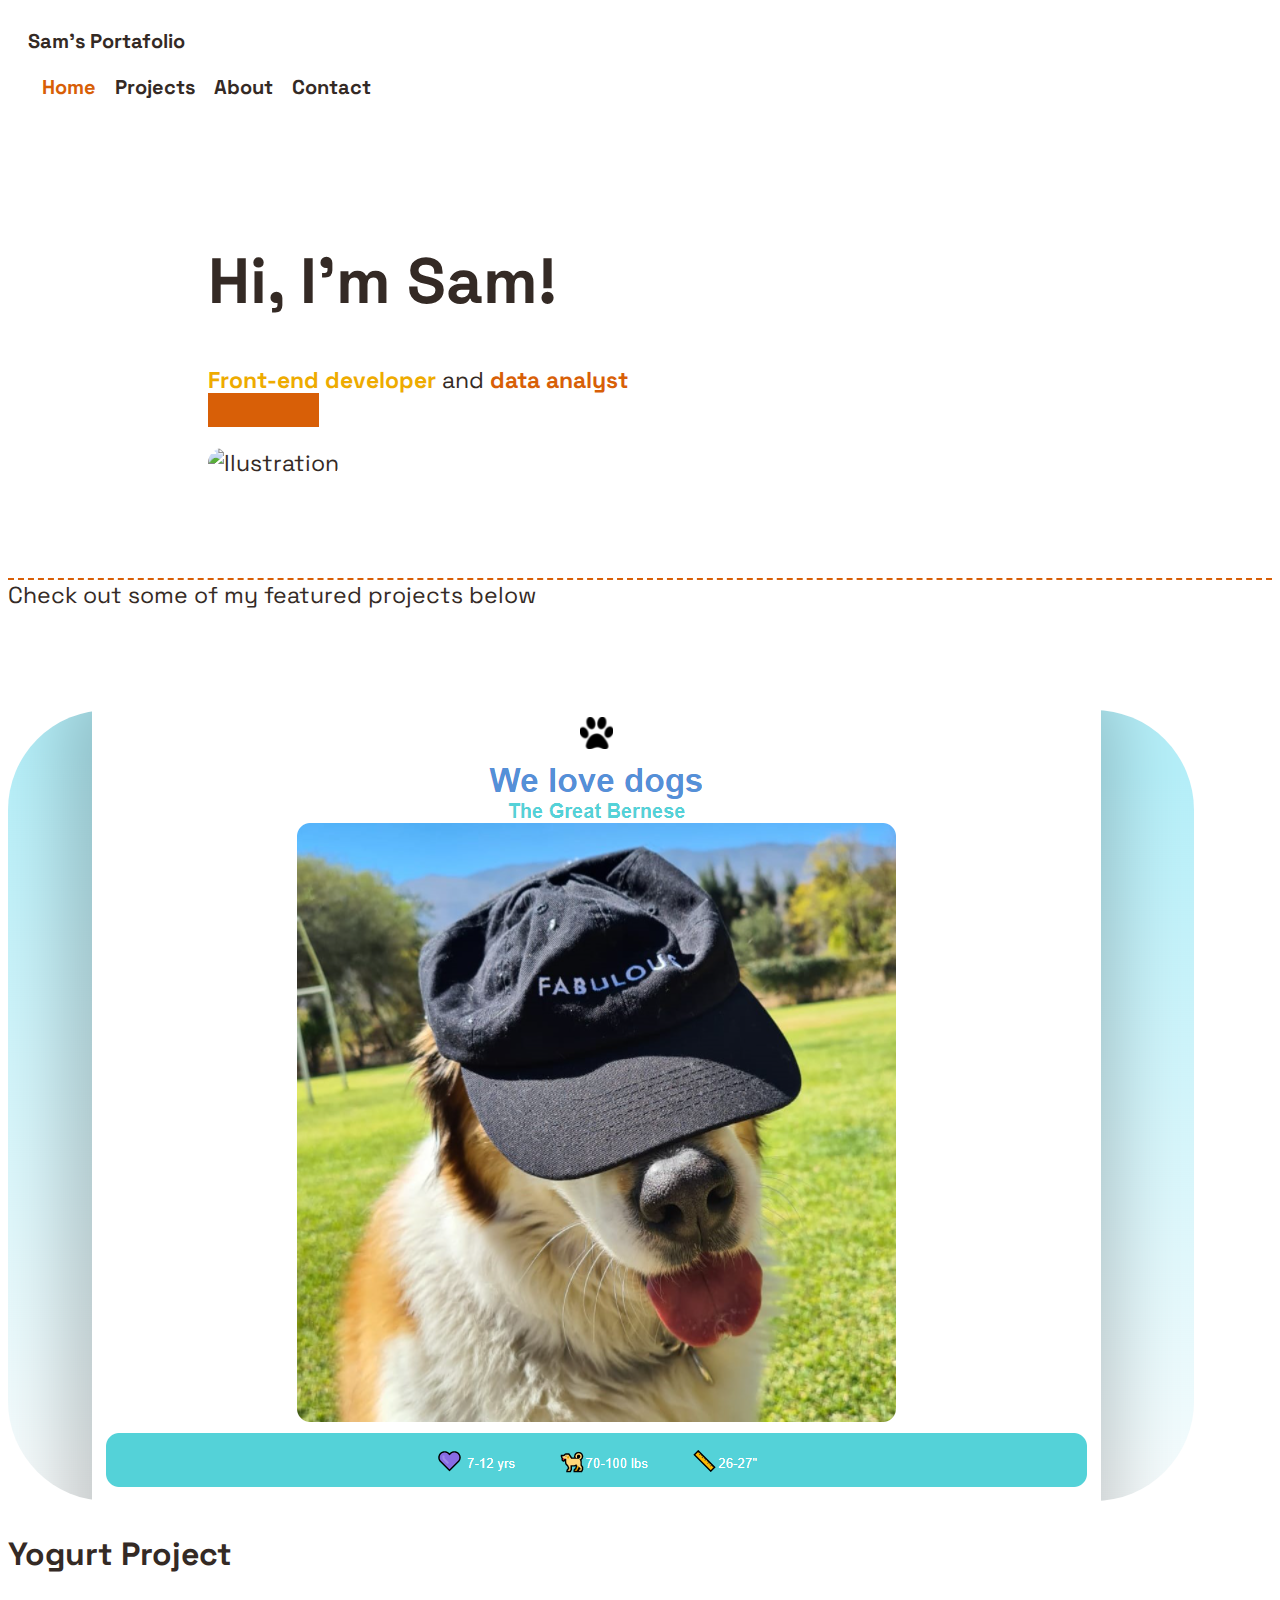
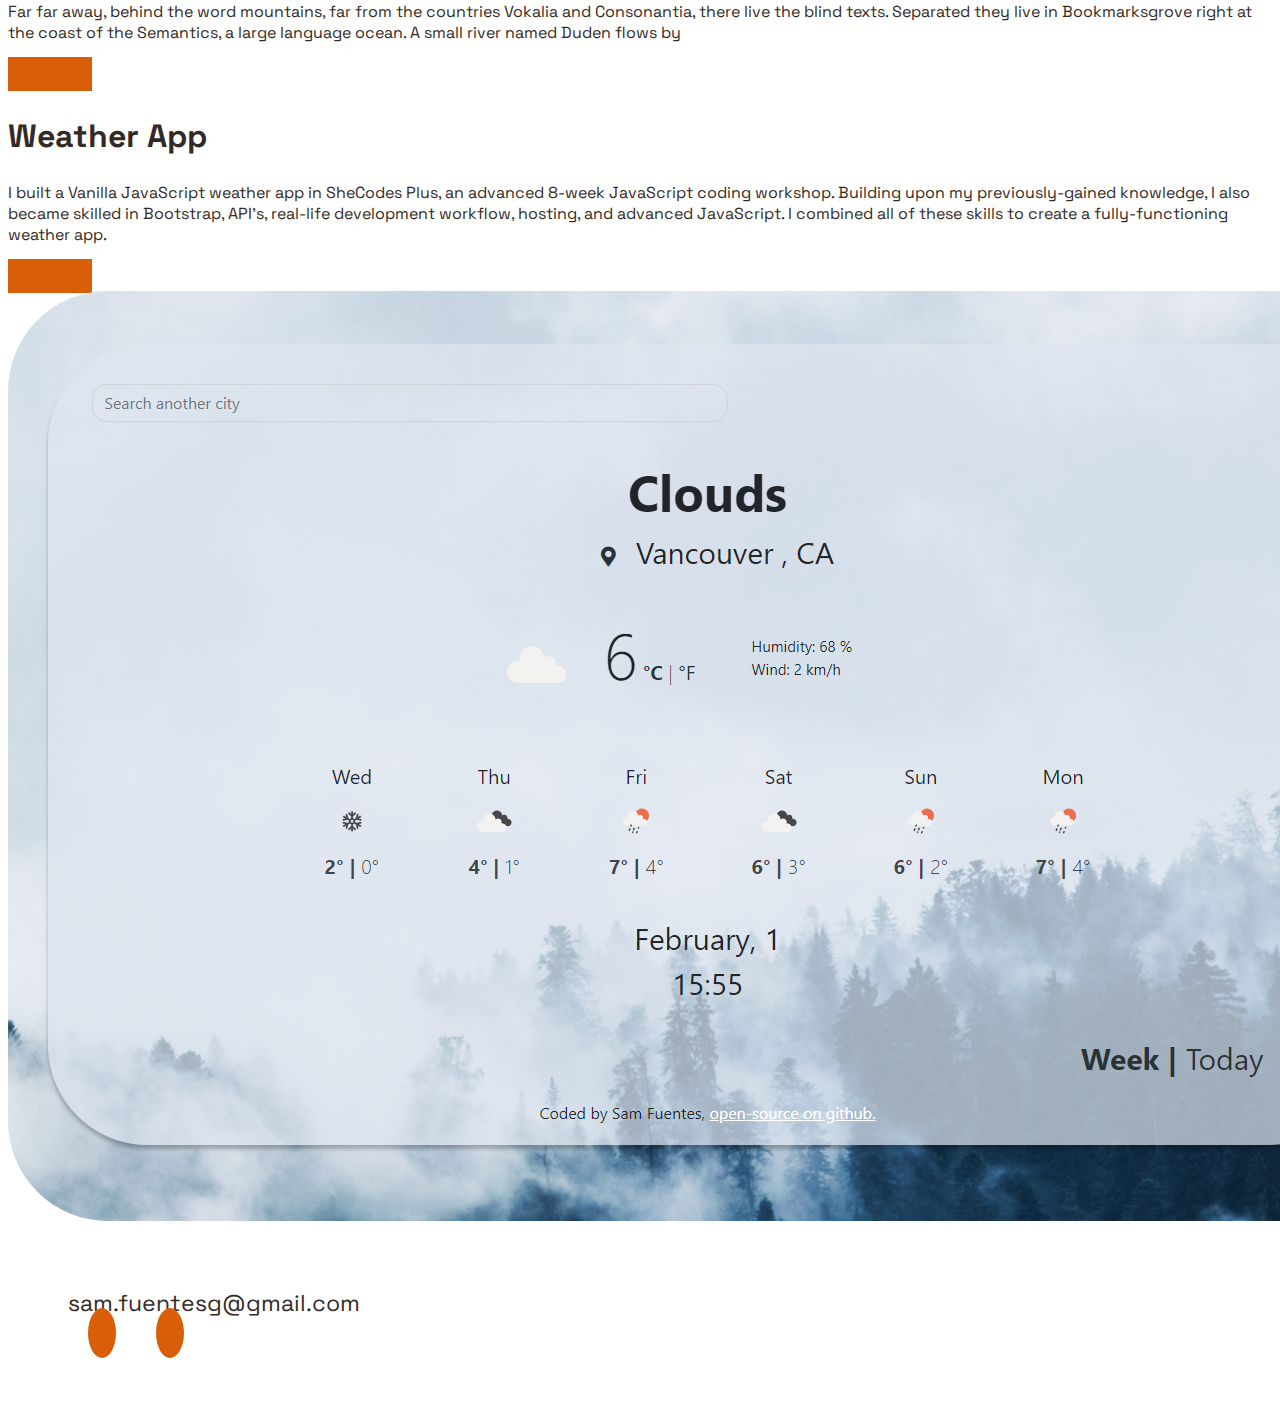
==== index.html @ 791c6c8c "Finished first versión of portafolio" ====
<!DOCTYPE html>
<html lang="en">
  <head>
    <meta charset="UTF-8" />
    <meta http-equiv="X-UA-Compatible" content="IE=edge" />
    <meta name="viewport" content="width=device-width, initial-scale=1.0" />
    <meta
      name="description"
      content="Sam is Service Engineer skilled in front-end development and data analysis"
    />
    <title>Front-end developer and Data Analyst Portafolio</title>

    <link rel="preconnect" href="https://fonts.googleapis.com" />
    <link rel="preconnect" href="https://fonts.gstatic.com" crossorigin />
    <link
      href="https://fonts.googleapis.com/css2?family=Space+Grotesk:wght@300;400;700&display=swap"
      rel="stylesheet"
    />
    <link rel="stylesheet" href="css/style.css" />
    <link
      href="https://cdn.jsdelivr.net/npm/bootstrap@5.1.3/dist/css/bootstrap.min.css"
      rel="stylesheet"
      integrity="sha384-1BmE4kWBq78iYhFldvKuhfTAU6auU8tT94WrHftjDbrCEXSU1oBoqyl2QvZ6jIW3"
      crossorigin="anonymous"
    />
    <script
      src="https://cdn.jsdelivr.net/npm/bootstrap@5.1.3/dist/js/bootstrap.bundle.min.js"
      integrity="sha384-ka7Sk0Gln4gmtz2MlQnikT1wXgYsOg+OMhuP+IlRH9sENBO0LRn5q+8nbTov4+1p"
      crossorigin="anonymous"
    ></script>
    <script
      src="https://kit.fontawesome.com/1f43c3b91f.js"
      crossorigin="anonymous"
    ></script>
  </head>
  <body>
    <div class="container">
      <nav class="d-flex justify-content-between">
        <a href="/" class="d-none d-md-block" title="Homepage"
          >Sam's Portafolio</a
        >
        <ul>
          <li class="active"><a href="/" title="Homepage">Home</a></li>
          <li><a href="/proyects.html" title="Sam's Projects">Projects</a></li>
          <li><a href="/about.html " title="About Sam">About</a></li>
          <li><a href="/contact.html" title="Contact Sam">Contact</a></li>
        </ul>
      </nav>
    </div>
    <div class="container hero">
      <div class="row d-flex justify-content-center align-items-center p-5">
        <div class="col">
          <h1>Hi, I’m Sam!</h1>
          <p>
            <span class="accent1">Front-end developer</span> and
            <span class="accent2">data analyst</span>
            <br />
            <a
              href="/about.html"
              class="shadow p-2 mb-5 bg-body rounded btn mt-3 button_one"
              >About me</a
            >
          </p>
        </div>
        <div class="col d-none d-sm-block">
          <img
            src="img/Sam1.png"
            class="img-fluid ilustration"
            alt="Ilustration"
          />
        </div>
      </div>
    </div>

    <div class="container proyects mt-5">
      <div class="text-center pt-5 label">
        Check out some of my featured projects below
      </div>
      <div class="row">
        <div class="col d-none d-lg-block">
          <img src="/img/bongos.png" alt="" class="img-fluid project_img" />
        </div>
        <div class="col align-self-center">
          <h2>Yogurt Project</h2>
          <p class="pt-3">
            Far far away, behind the word mountains, far from the countries
            Vokalia and Consonantia, there live the blind texts. Separated they
            live in Bookmarksgrove right at the coast of the Semantics, a large
            language ocean. A small river named Duden flows by
          </p>
          <a
            href="#"
            class="shadow p-2 mb-5 bg-body rounded btn mt-2 button_one"
            >Launch</a
          >
        </div>
      </div>
      <div class="row align-self-center mt-5">
        <div class="col align-self-center">
          <h2>Weather App</h2>
          <p class="pt-3">
            I built a Vanilla JavaScript weather app in SheCodes Plus, an
            advanced 8-week JavaScript coding workshop. Building upon my
            previously-gained knowledge, I also became skilled in Bootstrap,
            API’s, real-life development workflow, hosting, and advanced
            JavaScript. I combined all of these skills to create a
            fully-functioning weather app.
          </p>
          <a href="#" class="shadow p-2 bg-body rounded btn mt-2 button_one"
            >Launch</a
          >
        </div>
        <div class="col d-none d-lg-block">
          <img
            src="/img/Weather_app.png"
            alt=""
            class="img-fluid project_img"
          />
        </div>
      </div>
    </div>
    <div class="container footer">
      <footer>
        <div class="d-flex justify-content-center pt-5">
          <a href="mailto:sam.fuentesg@gmail.com" class="email-link"
            >sam.fuentesg@gmail.com</a
          >
        </div>
        <div class="social_link d-flex justify-content-center">
          <a href="www.linkedin.com/in/samfuentes">
            <i class="fab fa-linkedin-in"></i>
          </a>
          <a href="https://github.com/Samfuentes">
            <i class="fab fa-github"></i>
          </a>
        </div>
      </footer>
    </div>
  </body>
</html>
---- css/style.css ----
:root {
  --primary-color: #342a25;
  --accent-color1: #eeab00;
  --accent-color2: #d85f07;
  --shadow-one:box-shadow: 0px 20px 40px rgba(0, 0, 0, 0.25);
}
nav {
  font-size:20px;
  padding: 20px;

}
nav li {
  display: inline;
  list-style: none;
  margin-left: 14px;
}

nav ul {
  padding:0;

}
nav a{
  text-decoration: none;
  color: var(--primary-color);
  font-weight: bold;
  transition: all 150ms ease-in-out;

}
nav li.active a , nav a:hover {
  color: var(--accent-color2);
}


.container {
  font-family: "Space Grotesk", sans-serif;
  color: var(--primary-color);
  font-size: 23px;
  margin: 0%;
}

.hero,
.hello {
  margin: 100px 200px;
}

.label{
  color: var(--primary-color);
  font-family: "Space Grotesk", sans-serif;
  font-size: 23px;
  margin-bottom: 100px;
  border-top: 2px dashed var(--accent-color2);
}
.ilustration {
  border-radius: 242.5px;
  width: 546px;
  height: 525px;
}
.accent1 {
  color: var(--accent-color1);
  font-weight: bold;
}
.accent2 {
  color: var(--accent-color2);
  font-weight: bold;
}
.project_img{
  border-radius: 100px;
}
.info {
  margin: 173px 202px;
}
.container h1 {
  font-size: 64px;
  font-weight: bolder;
}
.col .button_one {
  color: var(--accent-color2);
  font-weight: bold;
  border: 2px solid var(--accent-color2);
  background-color: #d85f07;
}
.col .button_one:hover {
  border: 2px solid black;
  transition: all 150ms ease-in-out  ;
}
.proyects{
  margin-top: 10px;

}
.proyects h2 {
  font-size: 32px;
}

.proyects p {
  font-size: 16px;
}

footer{
  margin:60px
}
footer .email-link{
  text-decoration: none;
  color: var(--primary-color);

}
footer .email-link:hover{
  color: var(--accent-color2);
}

footer .social_link a{
  margin: 20px;
  color: white;
  line-height: 10px;
  background-color: var(--accent-color2);
  padding: 10px 14px;
  border-radius: 50%;
}
footer .social_link a:hover{
  background-color:white;
  color:var(--accent-color2);
}
@media (max-width: 900px) {

  nav a,.label{
    font-size:16px
  }
  
}
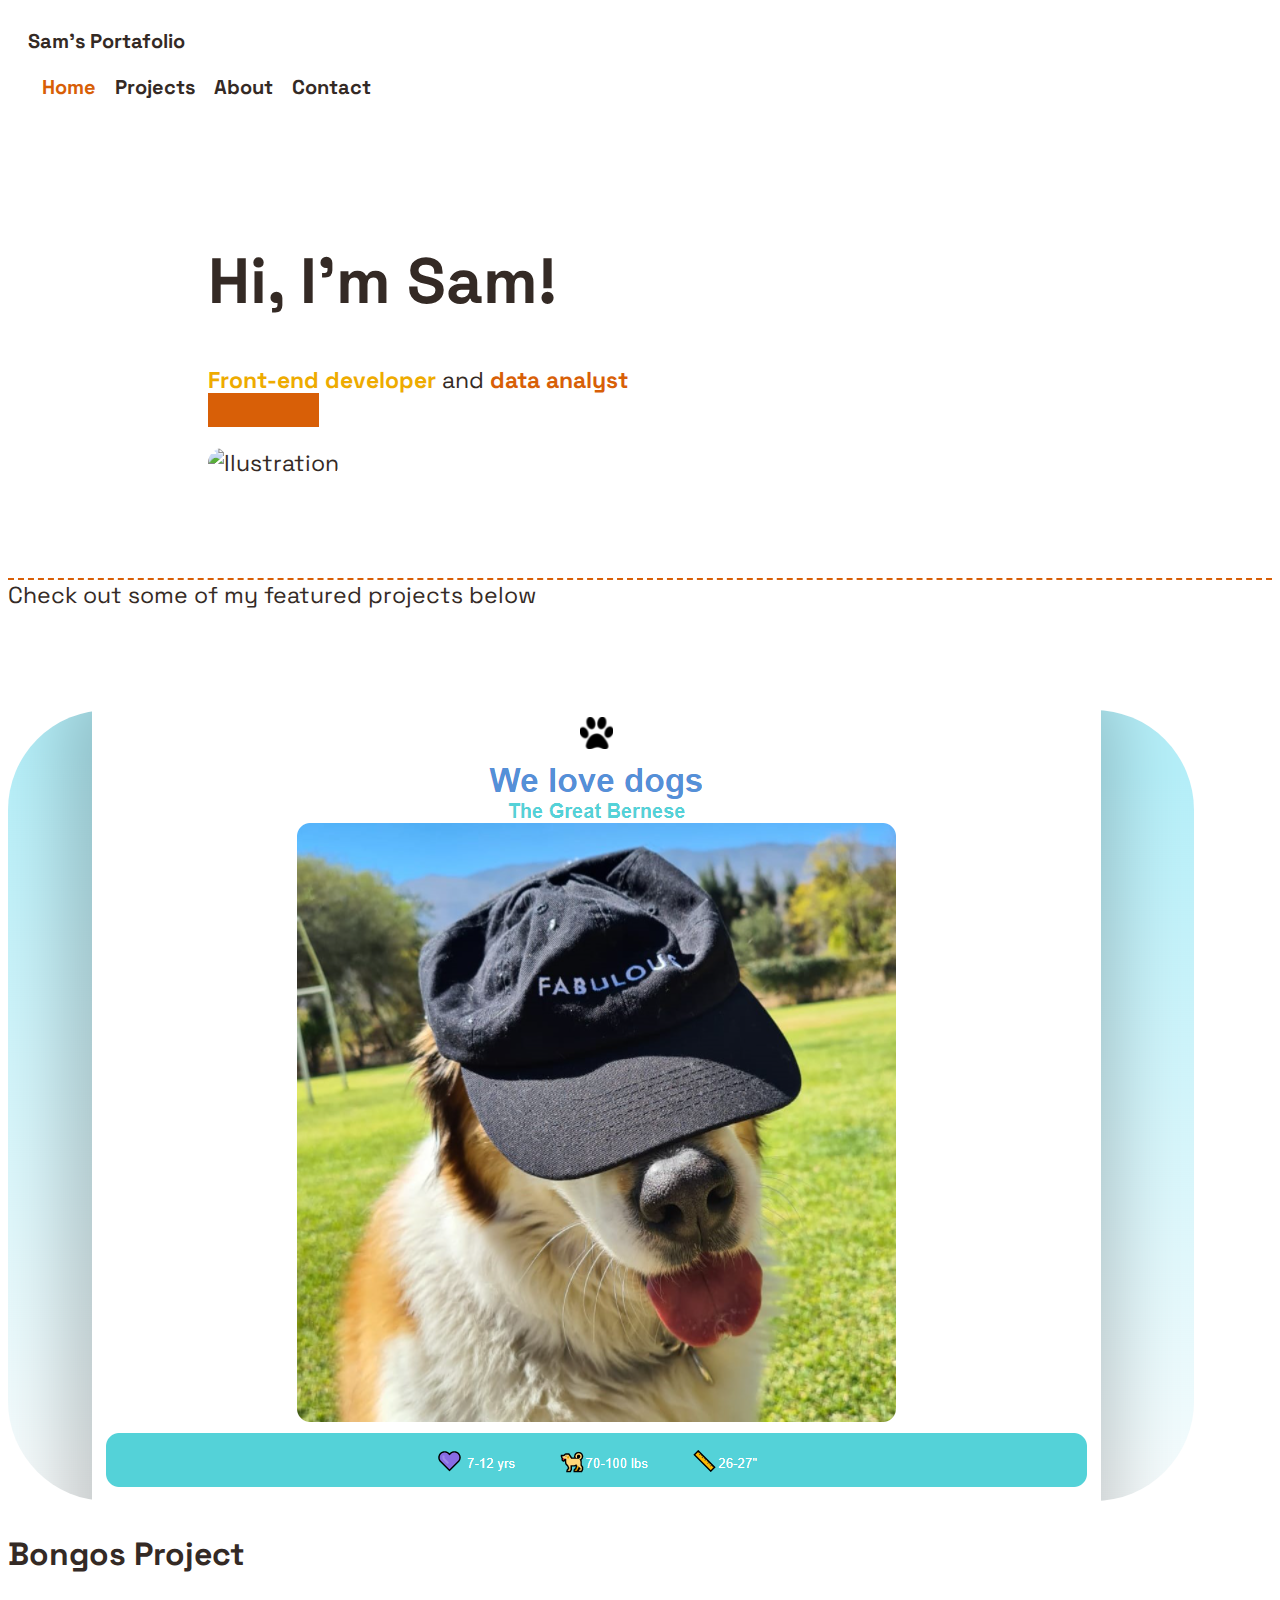
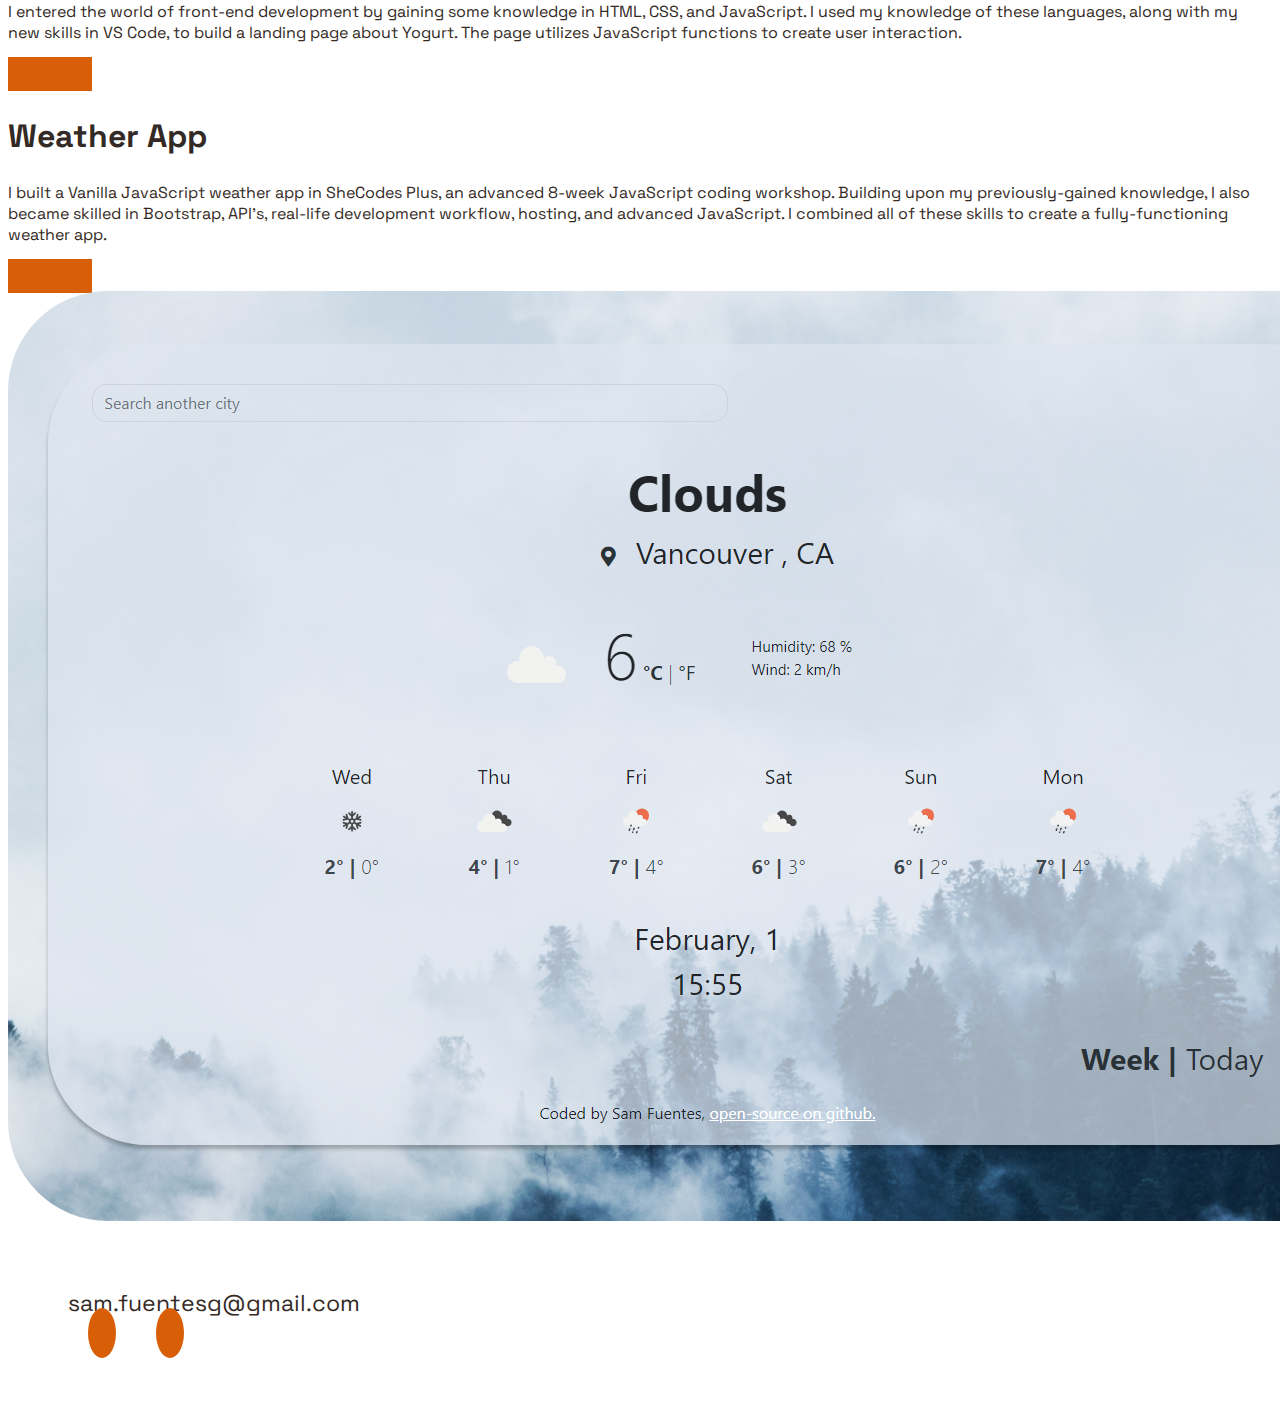
==== commit 7724c27b: "Update index.html" ====
--- a/index.html
+++ b/index.html
@@ -81,12 +81,13 @@
           <img src="/img/bongos.png" alt="" class="img-fluid project_img" />
         </div>
         <div class="col align-self-center">
-          <h2>Yogurt Project</h2>
+          <h2>Bongos Project</h2>
           <p class="pt-3">
-            Far far away, behind the word mountains, far from the countries
-            Vokalia and Consonantia, there live the blind texts. Separated they
-            live in Bookmarksgrove right at the coast of the Semantics, a large
-            language ocean. A small river named Duden flows by
+            I entered the world of front-end development by gaining some
+            knowledge in HTML, CSS, and JavaScript. I used my knowledge of these
+            languages, along with my new skills in VS Code, to build a landing
+            page about Yogurt. The page utilizes JavaScript functions to create
+            user interaction.
           </p>
           <a
             href="#"
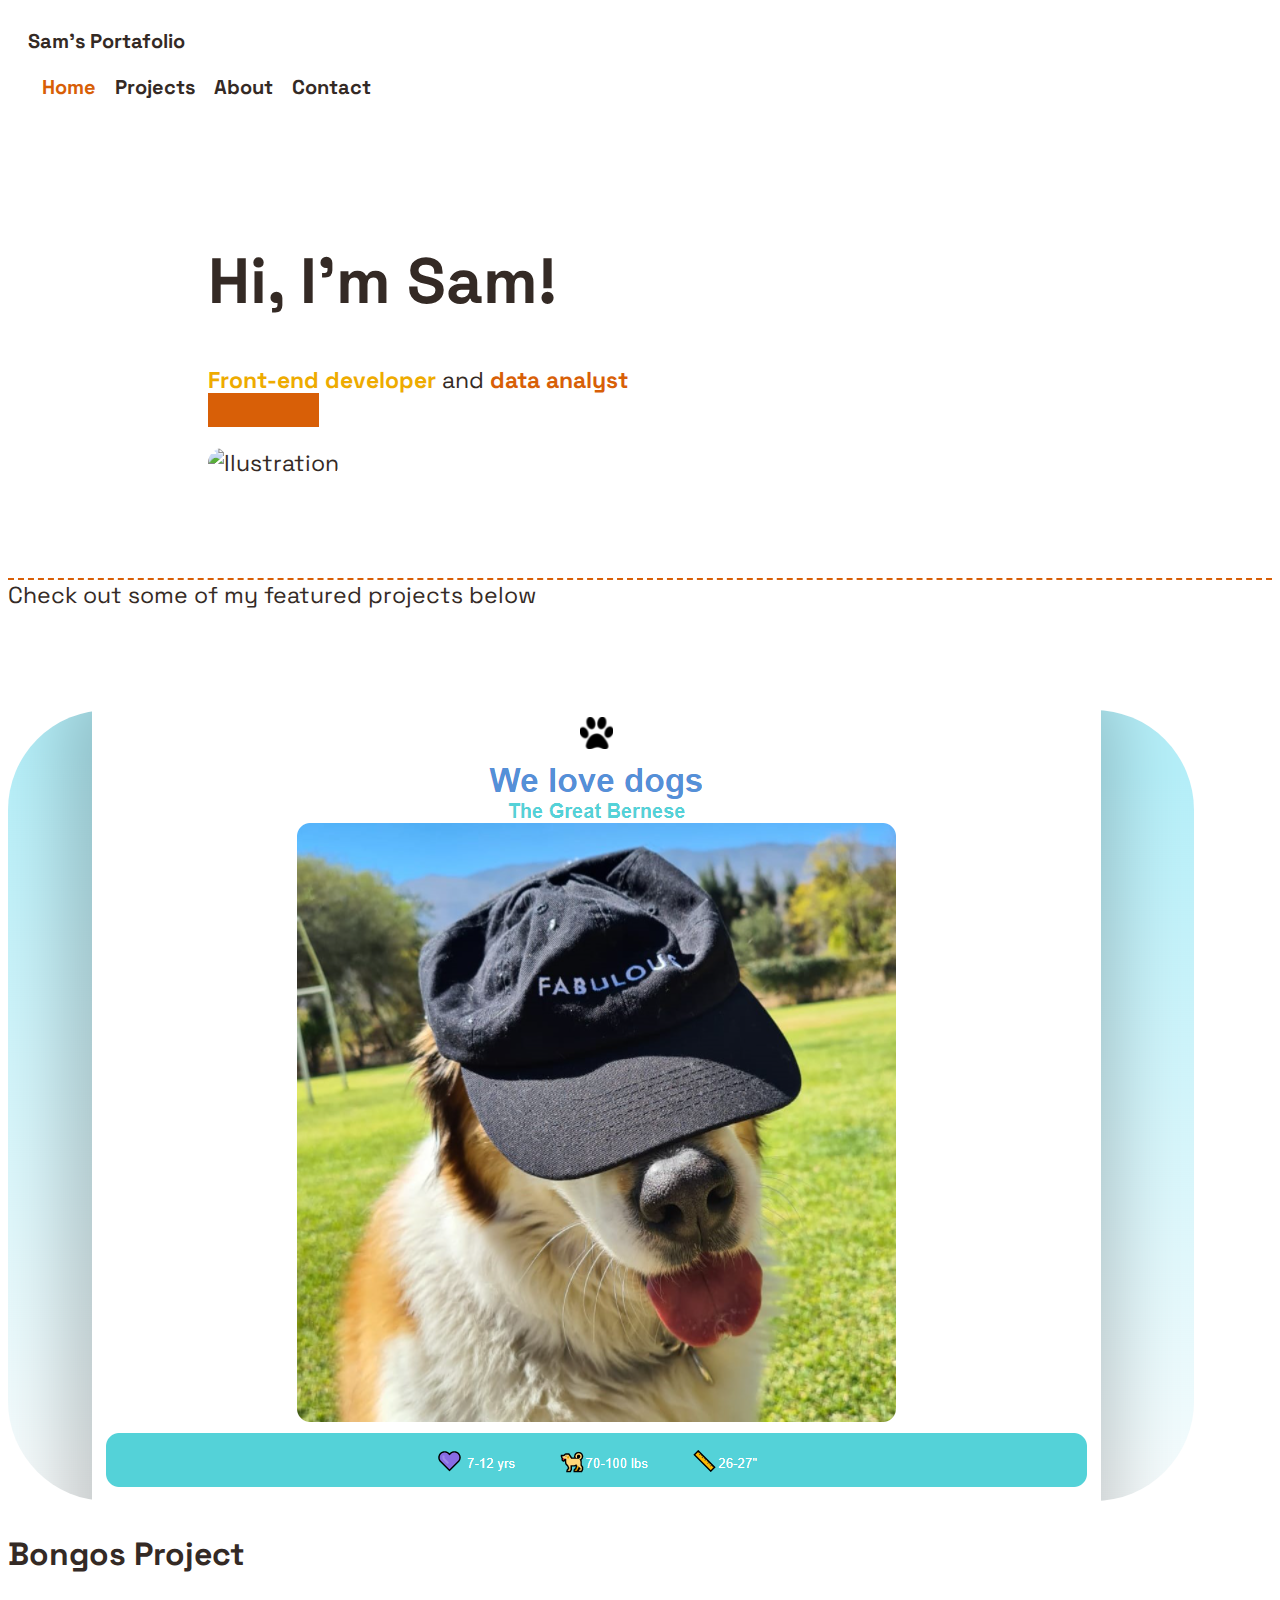
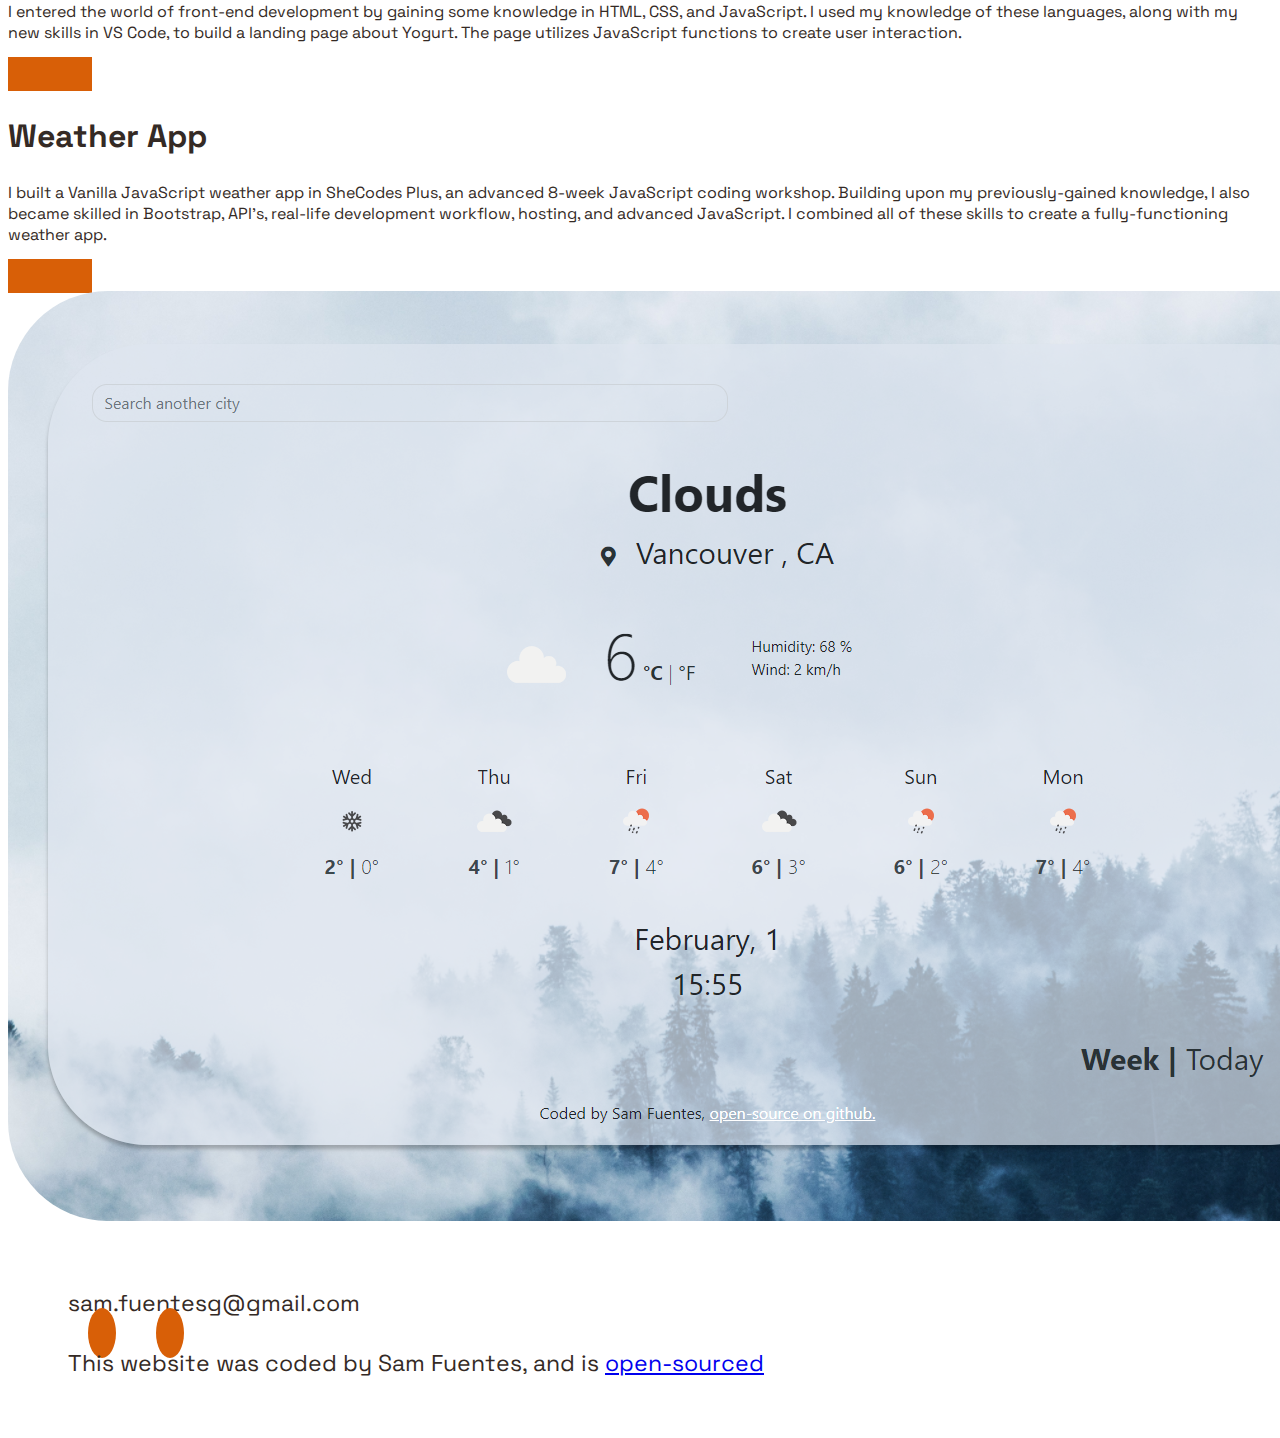
==== commit 4c2f6b44: "Added link to github repository" ====
--- a/index.html
+++ b/index.html
@@ -135,6 +135,10 @@
             <i class="fab fa-github"></i>
           </a>
         </div>
+        <div class="text-center mt-5">
+          This website was coded by Sam Fuentes, and is
+          <a href="https://github.com/Samfuentes/Portafolio">open-sourced </a>
+        </div>
       </footer>
     </div>
   </body>
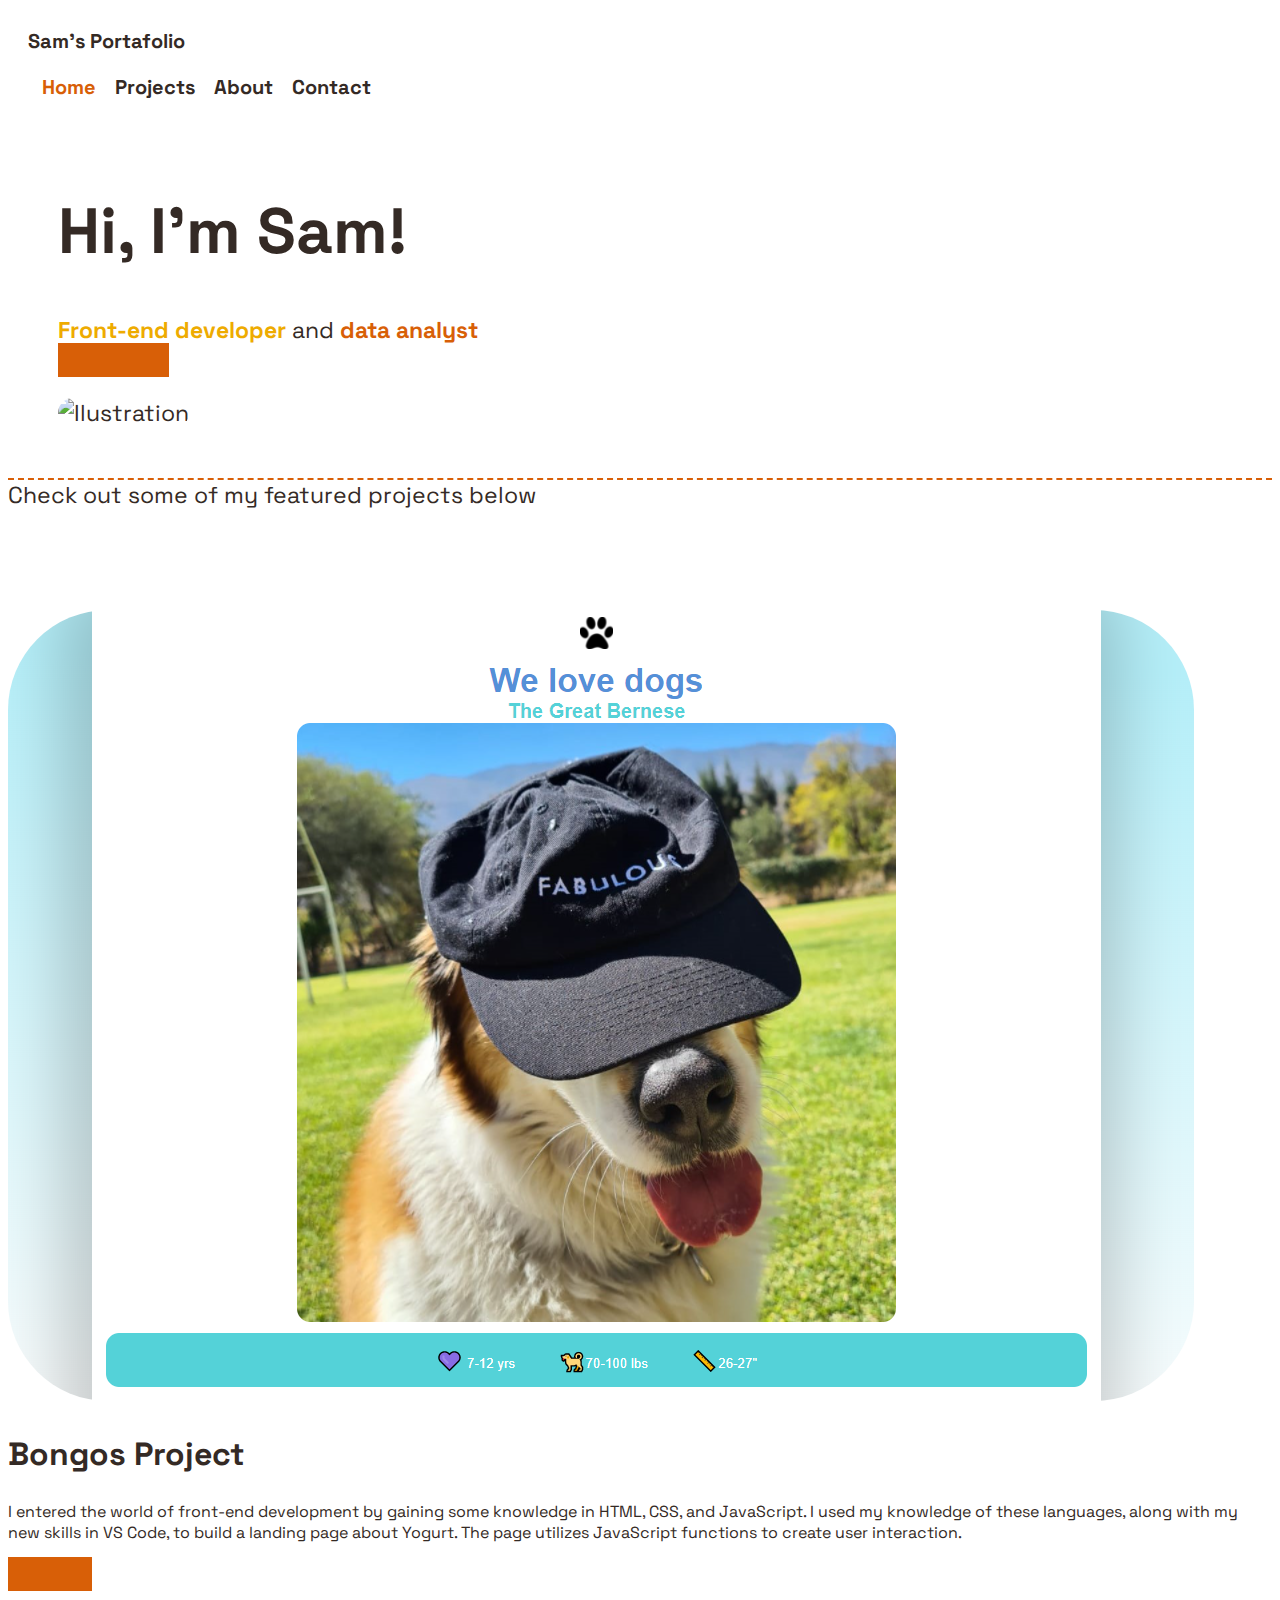
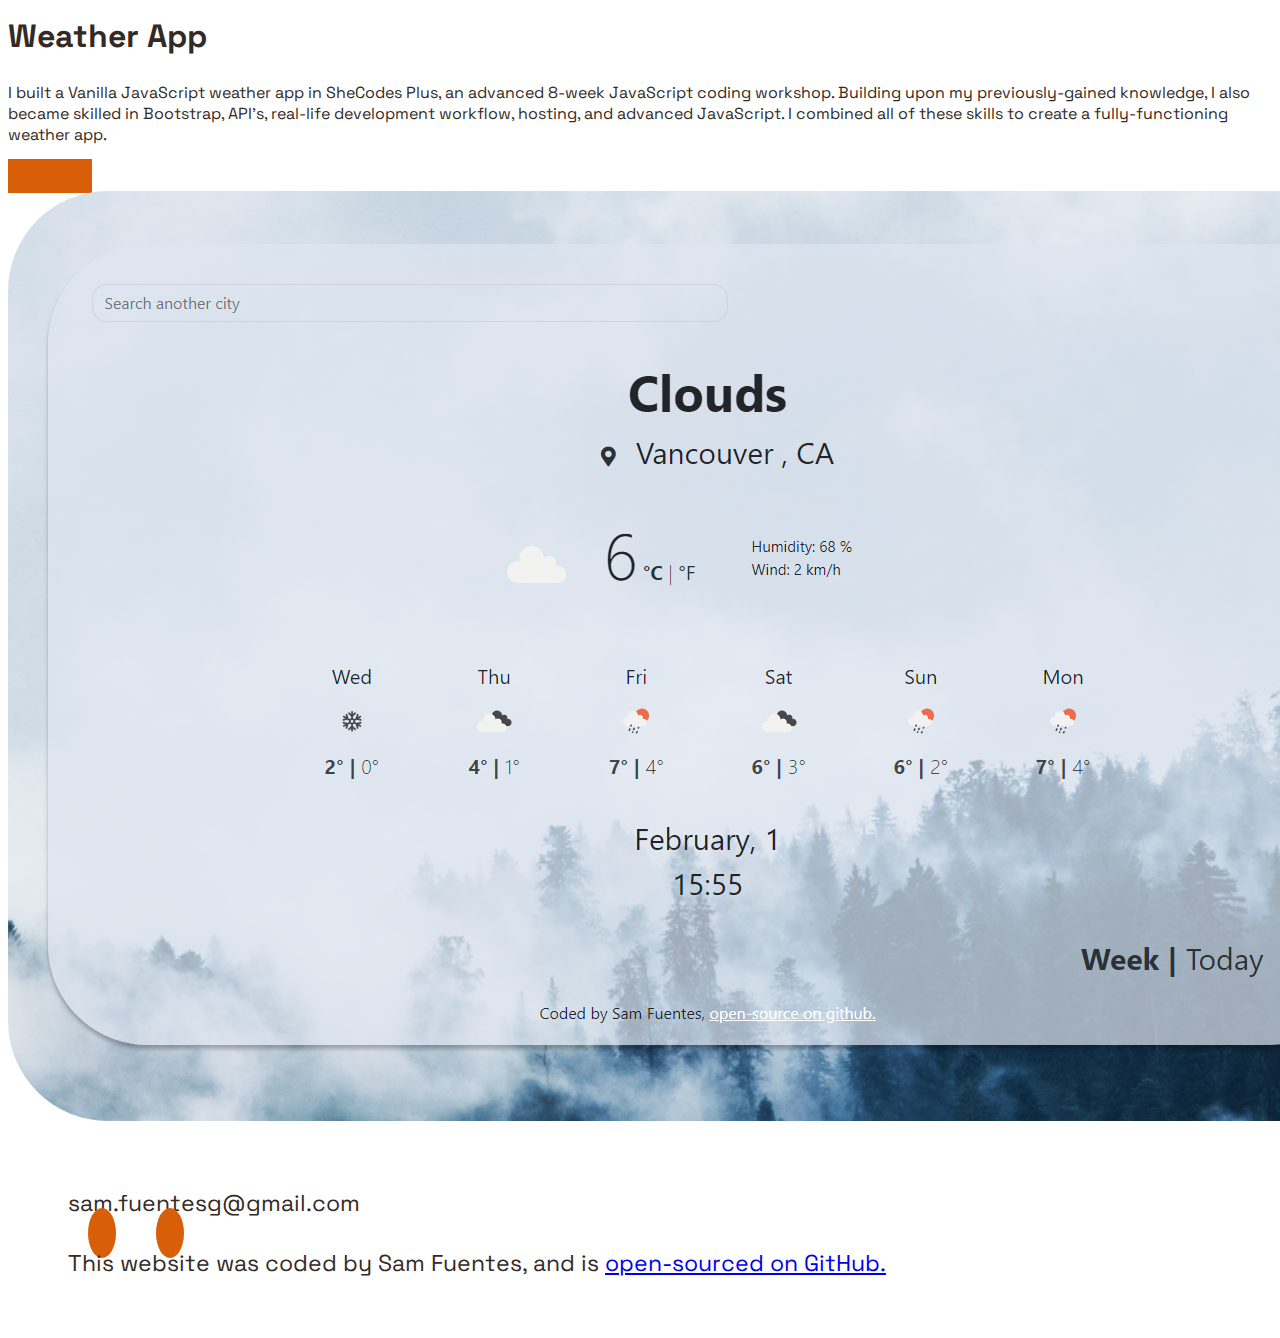
==== commit 3223d84f: "Modify hero margin" ====
--- a/index.html
+++ b/index.html
@@ -64,7 +64,7 @@
         </div>
         <div class="col d-none d-sm-block">
           <img
-            src="img/Sam1.png"
+            src="img/SamHi.gif"
             class="img-fluid ilustration"
             alt="Ilustration"
           />
@@ -137,7 +137,9 @@
         </div>
         <div class="text-center mt-5">
           This website was coded by Sam Fuentes, and is
-          <a href="https://github.com/Samfuentes/Portafolio">open-sourced </a>
+          <a href="https://github.com/Samfuentes/Portafolio"
+            >open-sourced on GitHub.
+          </a>
         </div>
       </footer>
     </div>
--- a/css/style.css
+++ b/css/style.css
@@ -40,7 +40,7 @@
 
 .hero,
 .hello {
-  margin: 100px 200px;
+  margin: 50px ;
 }
 
 .label{
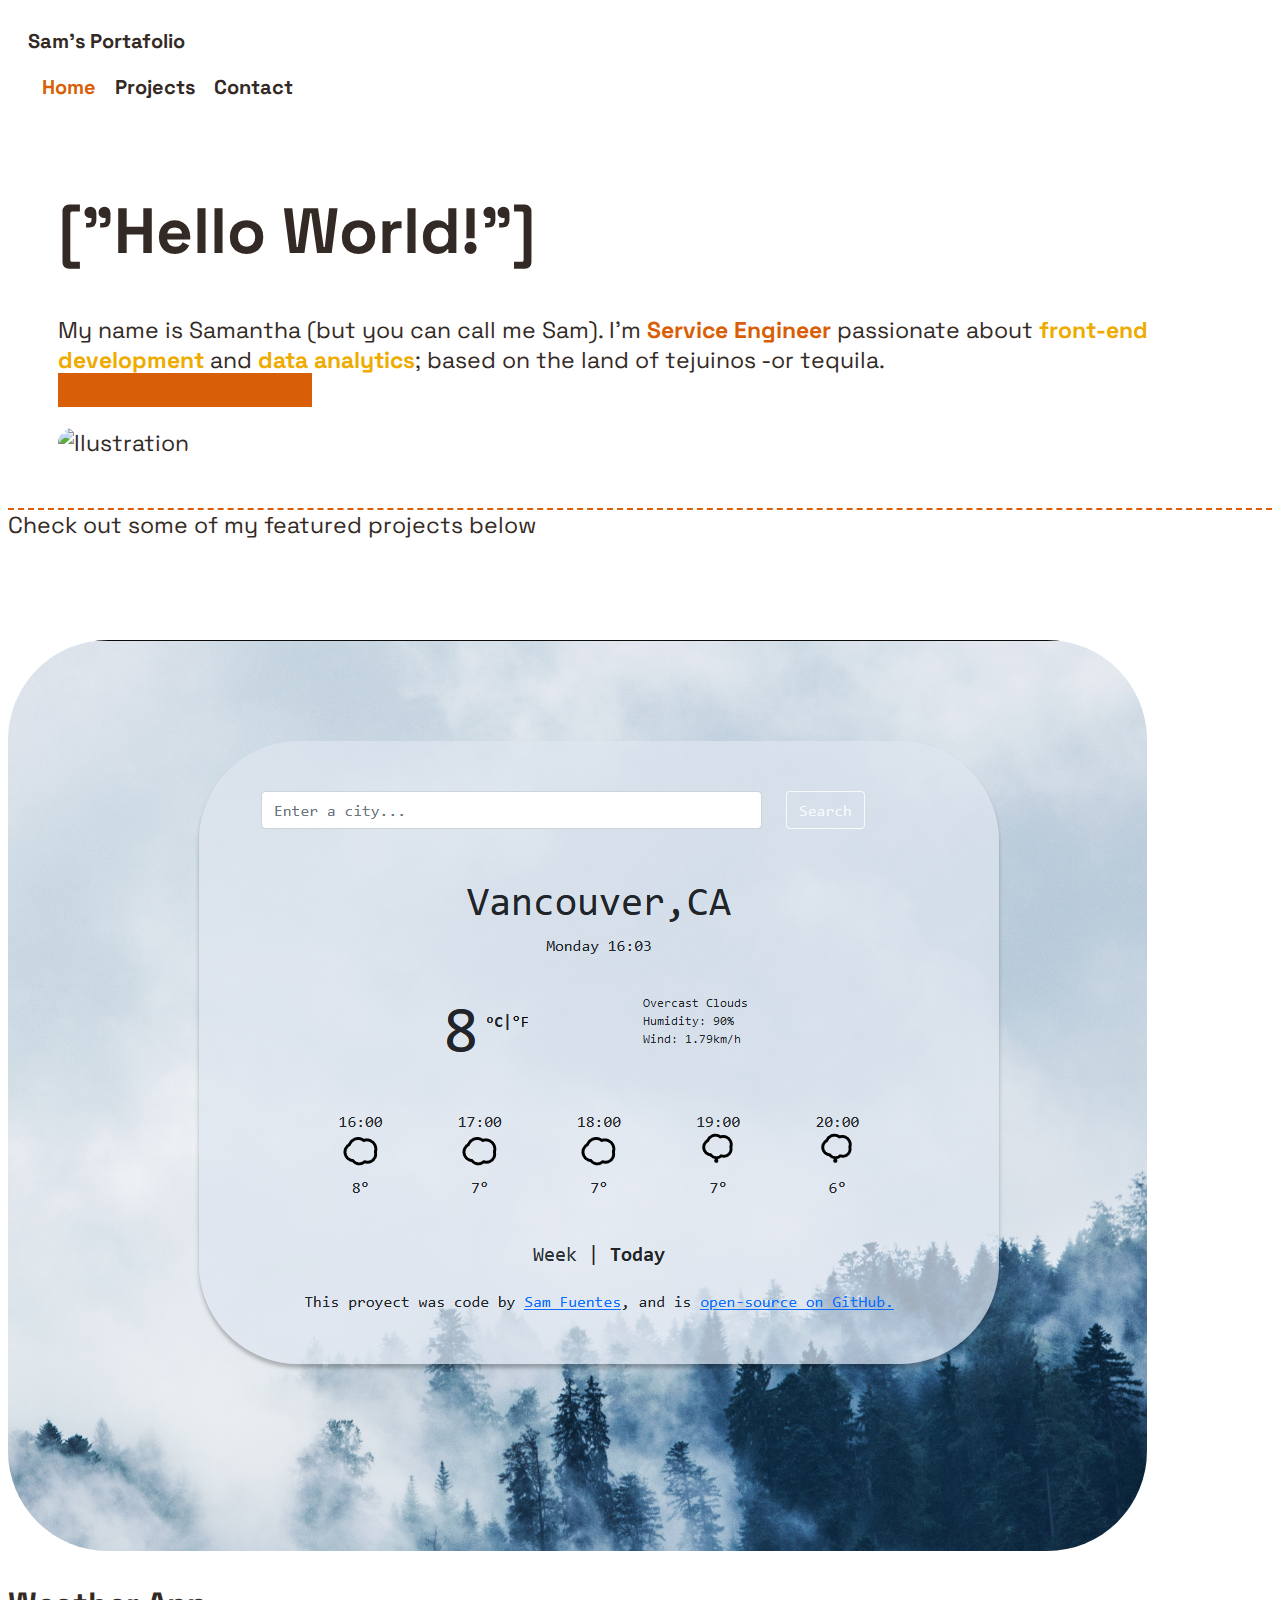
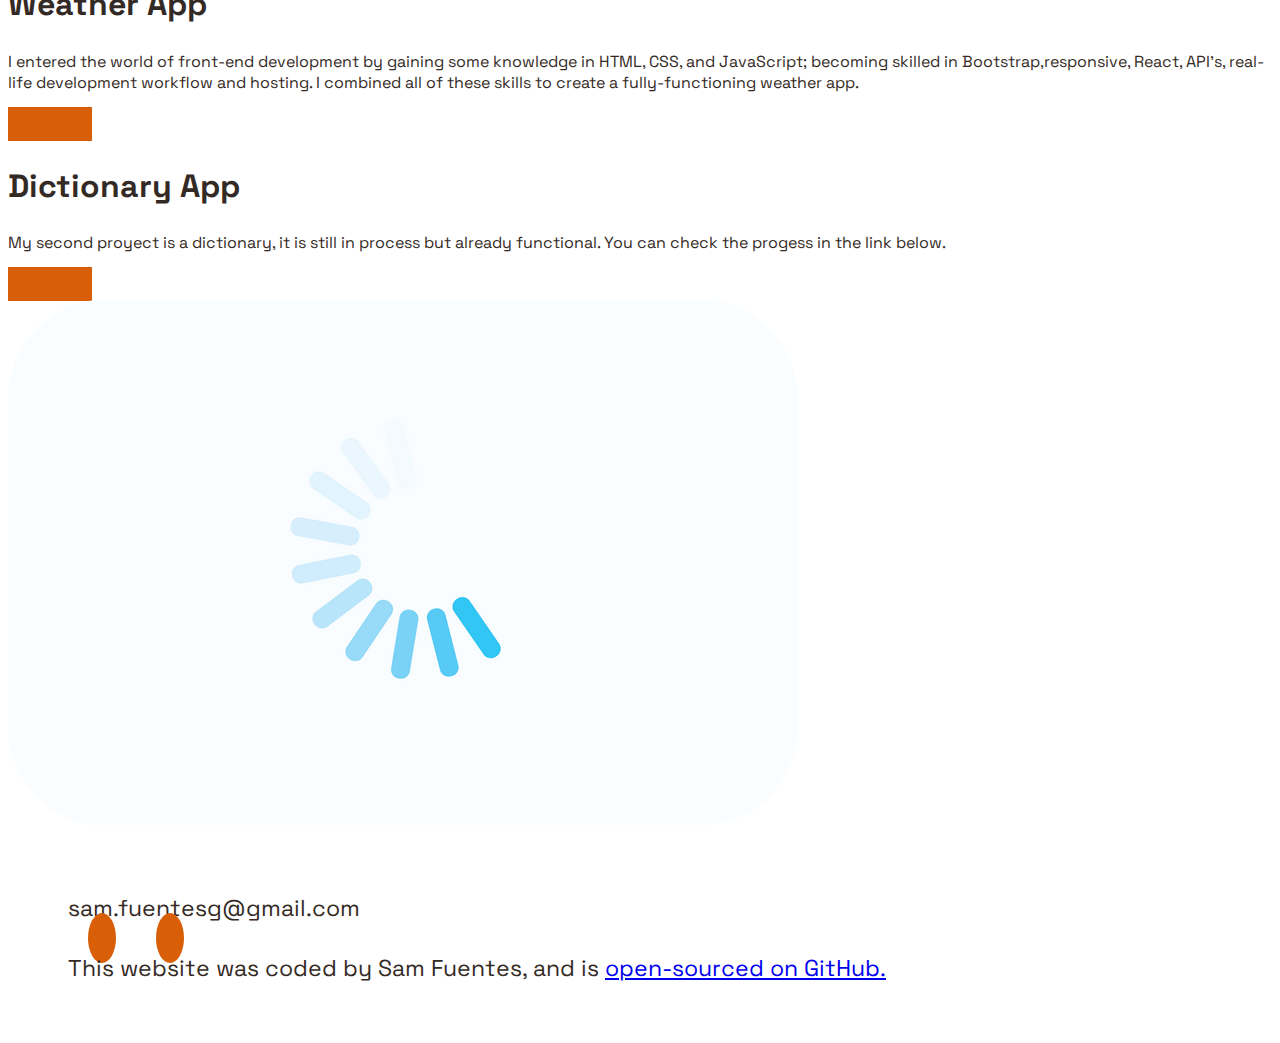
==== commit cfb608ec: "Update links" ====
--- a/index.html
+++ b/index.html
@@ -41,24 +41,26 @@
         >
         <ul>
           <li class="active"><a href="/" title="Homepage">Home</a></li>
-          <li><a href="/proyects.html" title="Sam's Projects">Projects</a></li>
-          <li><a href="/about.html " title="About Sam">About</a></li>
-          <li><a href="/contact.html" title="Contact Sam">Contact</a></li>
+          <li><a href="#projects" title="Sam's Projects">Projects</a></li>
+          <li><a href="#contact" title="Contact Sam">Contact</a></li>
         </ul>
       </nav>
     </div>
     <div class="container hero">
       <div class="row d-flex justify-content-center align-items-center p-5">
         <div class="col">
-          <h1>Hi, I’m Sam!</h1>
+          <h1>["Hello World!"]</h1>
           <p>
-            <span class="accent1">Front-end developer</span> and
-            <span class="accent2">data analyst</span>
+            My name is Samantha (but you can call me Sam). I'm
+            <span class="accent2">Service Engineer</span> passionate about
+            <span class="accent1">front-end development</span> and
+            <span class="accent1">data analytics</span>; based on the land of
+            tejuinos -or tequila.
             <br />
             <a
-              href="/about.html"
+              href="/proyects.html"
               class="shadow p-2 mb-5 bg-body rounded btn mt-3 button_one"
-              >About me</a
+              >Check out my projects</a
             >
           </p>
         </div>
@@ -72,25 +74,29 @@
       </div>
     </div>
 
-    <div class="container proyects mt-5">
+    <div class="container proyects mt-5" id="projects">
       <div class="text-center pt-5 label">
         Check out some of my featured projects below
       </div>
       <div class="row">
         <div class="col d-none d-lg-block">
-          <img src="/img/bongos.png" alt="" class="img-fluid project_img" />
+          <img
+            src="/img/Weather_app.png"
+            alt=""
+            class="img-fluid project_img"
+          />
         </div>
         <div class="col align-self-center">
-          <h2>Bongos Project</h2>
+          <h2>Weather App</h2>
           <p class="pt-3">
             I entered the world of front-end development by gaining some
-            knowledge in HTML, CSS, and JavaScript. I used my knowledge of these
-            languages, along with my new skills in VS Code, to build a landing
-            page about Yogurt. The page utilizes JavaScript functions to create
-            user interaction.
+            knowledge in HTML, CSS, and JavaScript; becoming skilled in
+            Bootstrap,responsive, React, API’s, real-life development workflow
+            and hosting. I combined all of these skills to create a
+            fully-functioning weather app.
           </p>
           <a
-            href="#"
+            href="https://samfuentesg.netlify.app/"
             class="shadow p-2 mb-5 bg-body rounded btn mt-2 button_one"
             >Launch</a
           >
@@ -98,29 +104,23 @@
       </div>
       <div class="row align-self-center mt-5">
         <div class="col align-self-center">
-          <h2>Weather App</h2>
+          <h2>Dictionary App</h2>
           <p class="pt-3">
-            I built a Vanilla JavaScript weather app in SheCodes Plus, an
-            advanced 8-week JavaScript coding workshop. Building upon my
-            previously-gained knowledge, I also became skilled in Bootstrap,
-            API’s, real-life development workflow, hosting, and advanced
-            JavaScript. I combined all of these skills to create a
-            fully-functioning weather app.
+            My second proyect is a dictionary, it is still in process but
+            already functional. You can check the progess in the link below.
           </p>
-          <a href="#" class="shadow p-2 bg-body rounded btn mt-2 button_one"
+          <a
+            href="https://gilded-heliotrope-16536d.netlify.app/"
+            class="shadow p-2 bg-body rounded btn mt-2 button_one"
             >Launch</a
           >
         </div>
         <div class="col d-none d-lg-block">
-          <img
-            src="/img/Weather_app.png"
-            alt=""
-            class="img-fluid project_img"
-          />
+          <img src="/img/prueba.png" alt="" class="img-fluid project_img" />
         </div>
       </div>
     </div>
-    <div class="container footer">
+    <div class="container footer" id="contact">
       <footer>
         <div class="d-flex justify-content-center pt-5">
           <a href="mailto:sam.fuentesg@gmail.com" class="email-link"
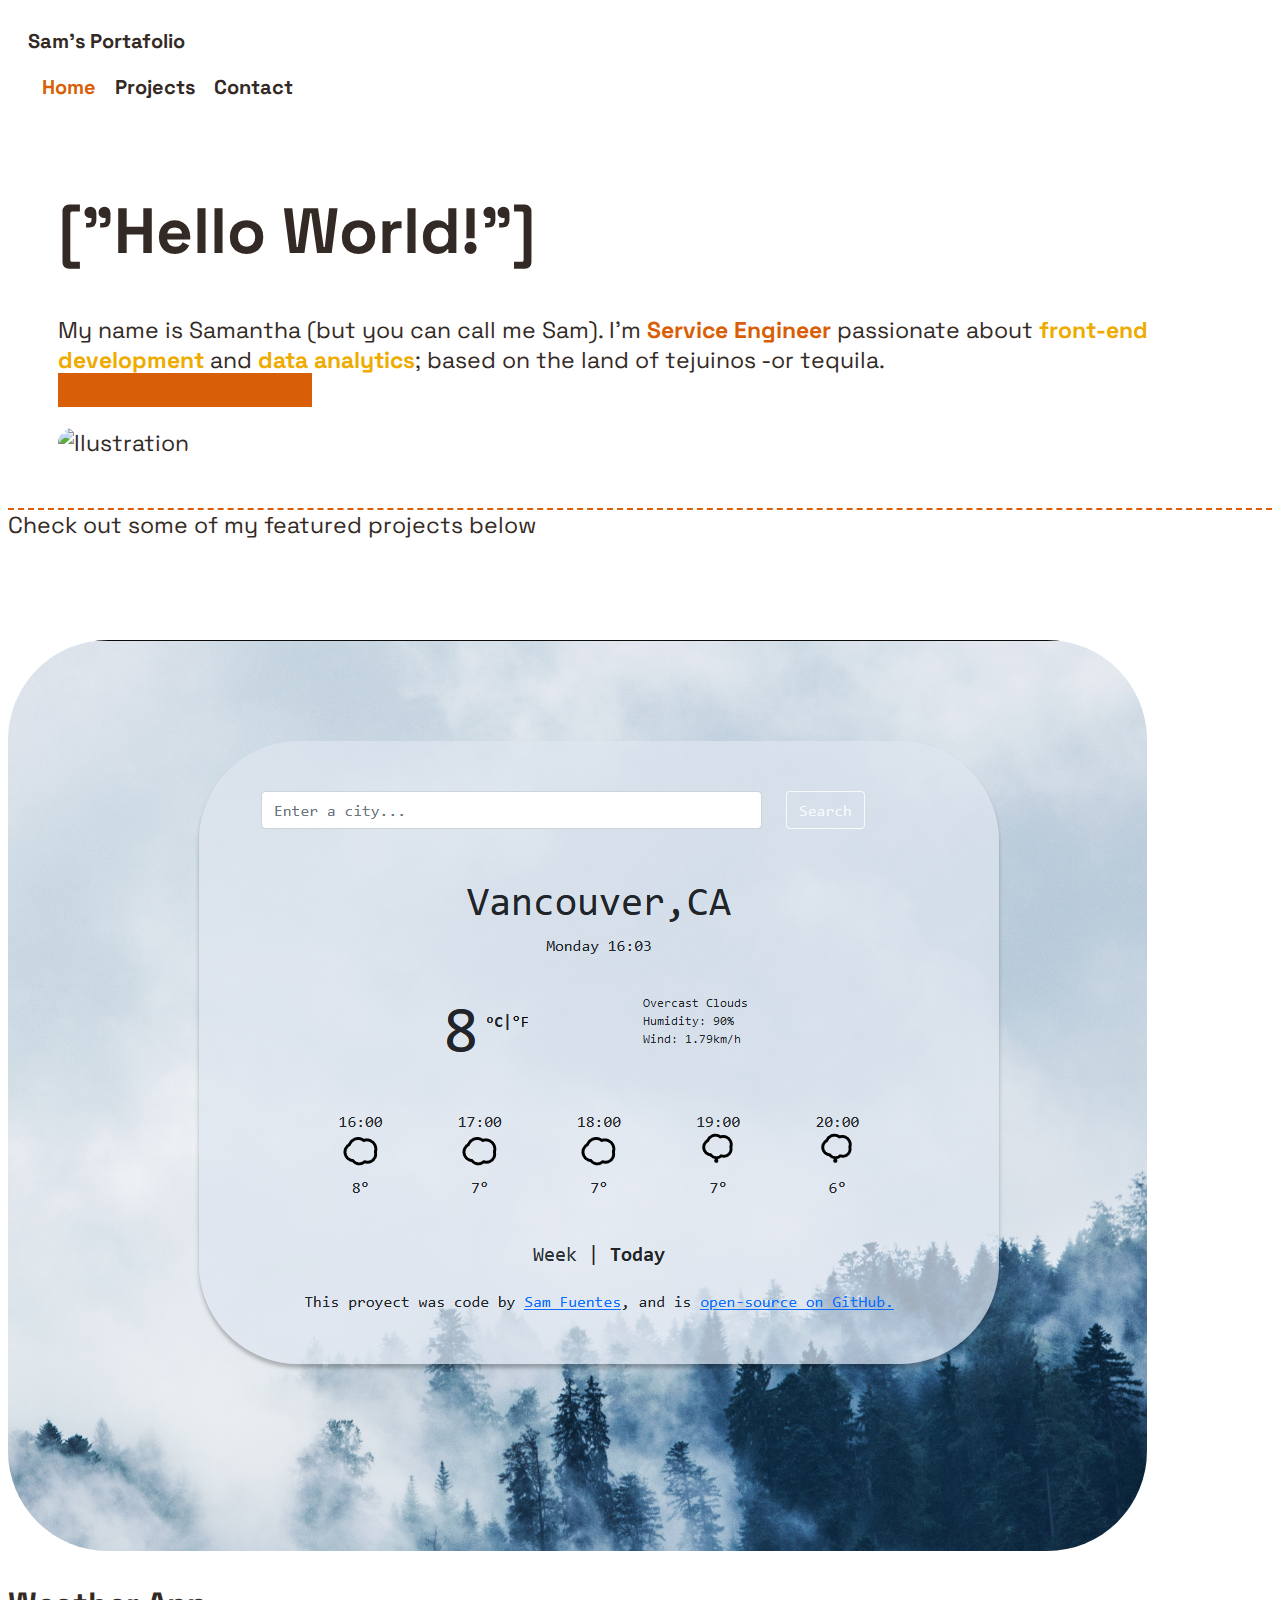
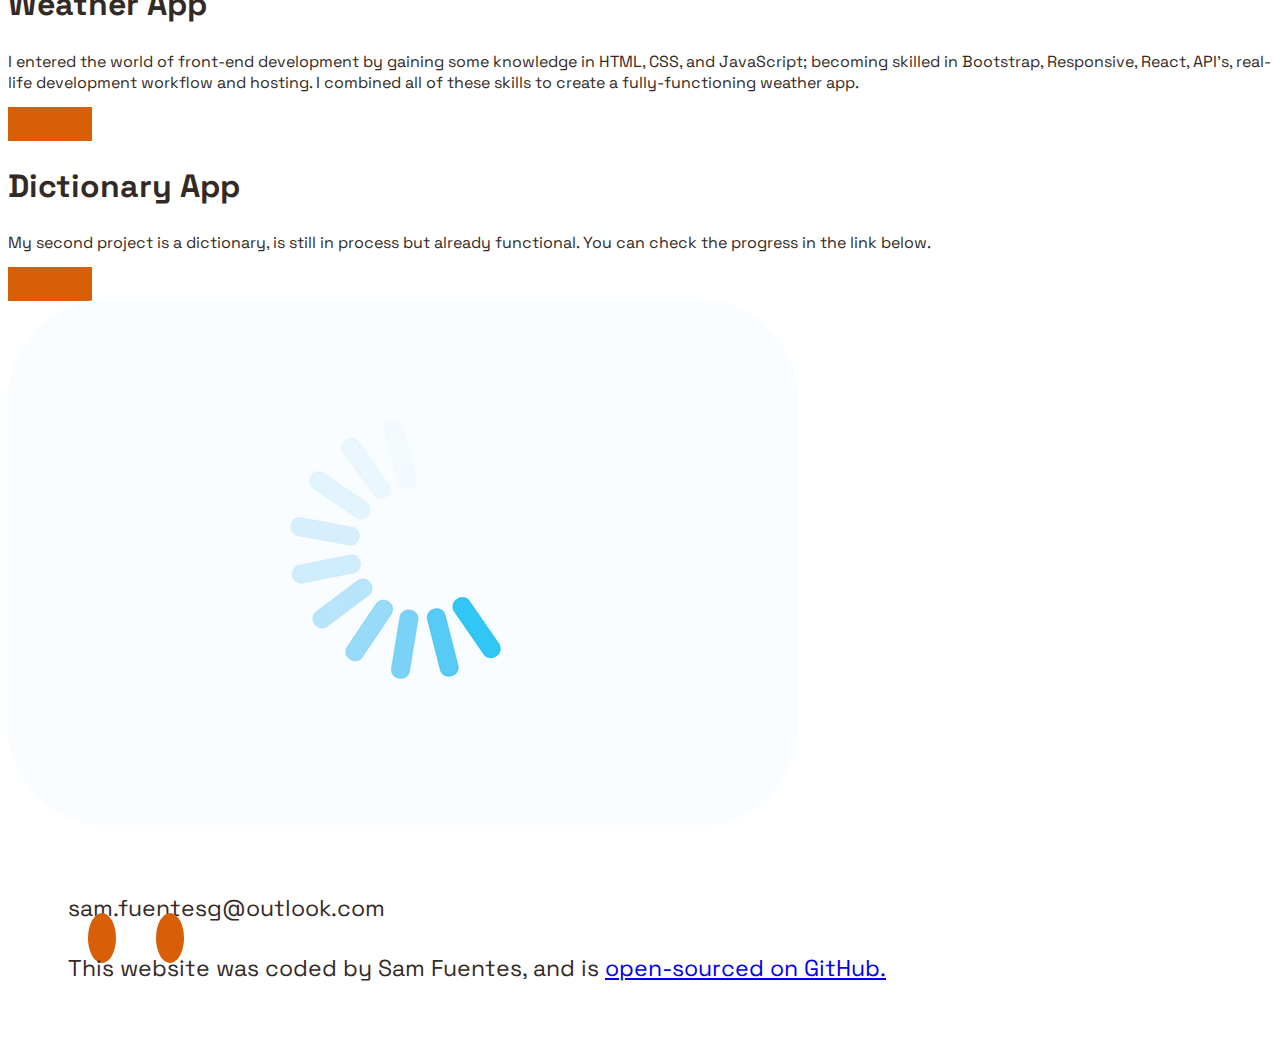
==== commit 84a470b1: "Update links" ====
--- a/index.html
+++ b/index.html
@@ -91,7 +91,7 @@
           <p class="pt-3">
             I entered the world of front-end development by gaining some
             knowledge in HTML, CSS, and JavaScript; becoming skilled in
-            Bootstrap,responsive, React, API’s, real-life development workflow
+            Bootstrap, Responsive, React, API’s, real-life development workflow
             and hosting. I combined all of these skills to create a
             fully-functioning weather app.
           </p>
@@ -106,8 +106,8 @@
         <div class="col align-self-center">
           <h2>Dictionary App</h2>
           <p class="pt-3">
-            My second proyect is a dictionary, it is still in process but
-            already functional. You can check the progess in the link below.
+            My second project is a dictionary, is still in process but already
+            functional. You can check the progress in the link below.
           </p>
           <a
             href="https://gilded-heliotrope-16536d.netlify.app/"
@@ -124,7 +124,7 @@
       <footer>
         <div class="d-flex justify-content-center pt-5">
           <a href="mailto:sam.fuentesg@gmail.com" class="email-link"
-            >sam.fuentesg@gmail.com</a
+            >sam.fuentesg@outlook.com</a
           >
         </div>
         <div class="social_link d-flex justify-content-center">
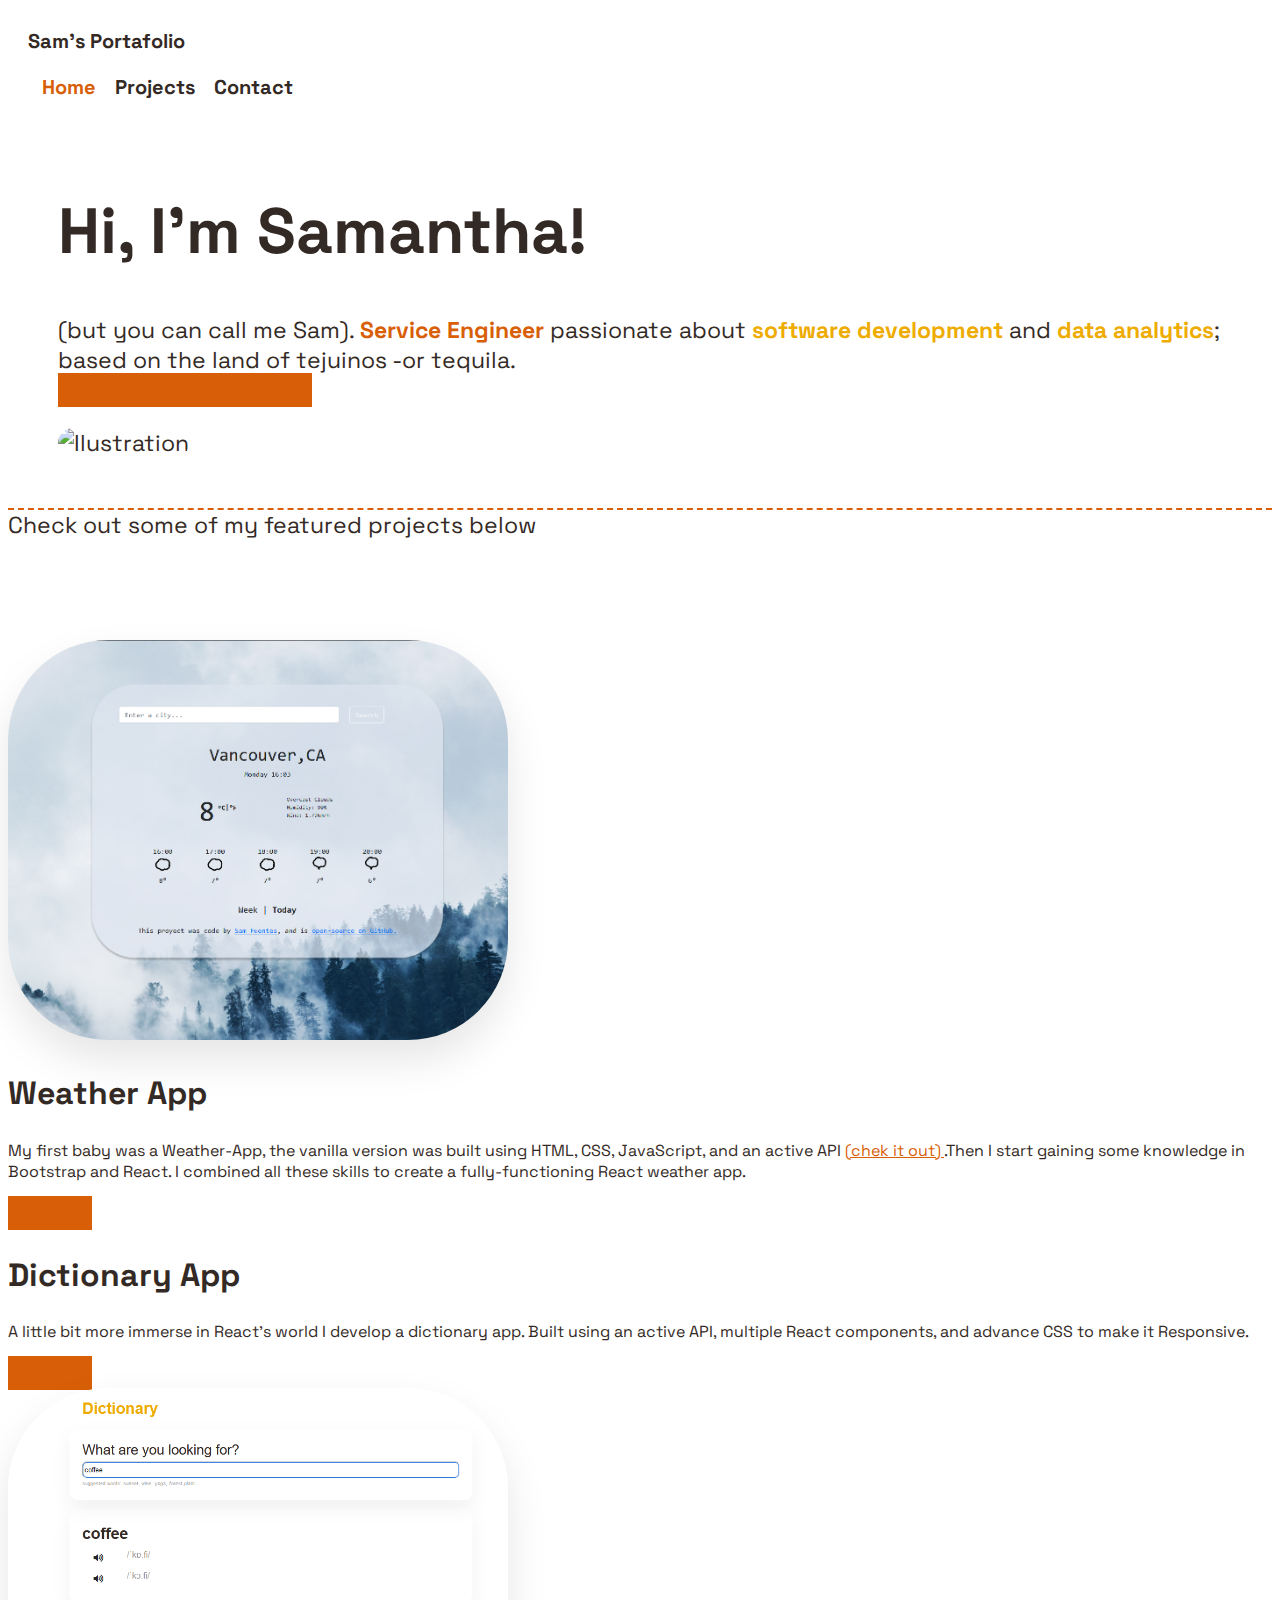
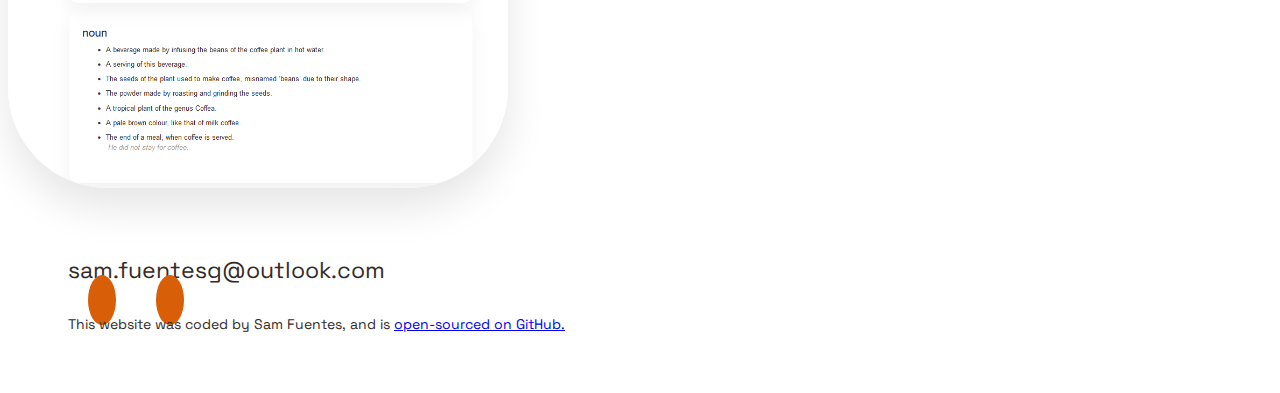
==== commit 200cac30: "Updated CSS" ====
--- a/index.html
+++ b/index.html
@@ -35,7 +35,7 @@
   </head>
   <body>
     <div class="container">
-      <nav class="d-flex justify-content-between">
+      <nav class="navbar sticky-top">
         <a href="/" class="d-none d-md-block" title="Homepage"
           >Sam's Portafolio</a
         >
@@ -49,16 +49,16 @@
     <div class="container hero">
       <div class="row d-flex justify-content-center align-items-center p-5">
         <div class="col">
-          <h1>["Hello World!"]</h1>
+          <h1>Hi, I'm Samantha!</h1>
           <p>
-            My name is Samantha (but you can call me Sam). I'm
+            (but you can call me Sam).
             <span class="accent2">Service Engineer</span> passionate about
-            <span class="accent1">front-end development</span> and
+            <span class="accent1">software development</span> and
             <span class="accent1">data analytics</span>; based on the land of
             tejuinos -or tequila.
             <br />
             <a
-              href="/proyects.html"
+              href="#projects"
               class="shadow p-2 mb-5 bg-body rounded btn mt-3 button_one"
               >Check out my projects</a
             >
@@ -75,25 +75,28 @@
     </div>
 
     <div class="container proyects mt-5" id="projects">
-      <div class="text-center pt-5 label">
+      <div class="text-center pt-4 label">
         Check out some of my featured projects below
       </div>
       <div class="row">
         <div class="col d-none d-lg-block">
-          <img
-            src="/img/Weather_app.png"
-            alt=""
-            class="img-fluid project_img"
-          />
+          <a href="https://samfuentesg.netlify.app/">
+            <img
+              src="/img/Weather_app.png"
+              alt=""
+              class="img-fluid project_img"
+          /></a>
         </div>
         <div class="col align-self-center">
           <h2>Weather App</h2>
           <p class="pt-3">
-            I entered the world of front-end development by gaining some
-            knowledge in HTML, CSS, and JavaScript; becoming skilled in
-            Bootstrap, Responsive, React, API’s, real-life development workflow
-            and hosting. I combined all of these skills to create a
-            fully-functioning weather app.
+            My first baby was a Weather-App, the vanilla version was built using
+            HTML, CSS, JavaScript, and an active API
+            <a href="https://practical-northcutt-5f3f20.netlify.app/"
+              >(chek it out) </a
+            >.Then I start gaining some knowledge in Bootstrap and React. I
+            combined all these skills to create a fully-functioning React
+            weather app.
           </p>
           <a
             href="https://samfuentesg.netlify.app/"
@@ -106,8 +109,9 @@
         <div class="col align-self-center">
           <h2>Dictionary App</h2>
           <p class="pt-3">
-            My second project is a dictionary, is still in process but already
-            functional. You can check the progress in the link below.
+            A little bit more immerse in React's world I develop a dictionary
+            app. Built using an active API, multiple React components, and
+            advance CSS to make it Responsive.
           </p>
           <a
             href="https://gilded-heliotrope-16536d.netlify.app/"
@@ -116,7 +120,9 @@
           >
         </div>
         <div class="col d-none d-lg-block">
-          <img src="/img/prueba.png" alt="" class="img-fluid project_img" />
+          <a href="https://gilded-heliotrope-16536d.netlify.app/">
+            <img src="/img/dictionary.png" alt="" class="img-fluid project_img"
+          /></a>
         </div>
       </div>
     </div>
@@ -135,7 +141,7 @@
             <i class="fab fa-github"></i>
           </a>
         </div>
-        <div class="text-center mt-5">
+        <div class="text-center mt-5 git">
           This website was coded by Sam Fuentes, and is
           <a href="https://github.com/Samfuentes/Portafolio"
             >open-sourced on GitHub.
--- a/css/style.css
+++ b/css/style.css
@@ -4,9 +4,12 @@
   --accent-color2: #d85f07;
   --shadow-one:box-shadow: 0px 20px 40px rgba(0, 0, 0, 0.25);
 }
+
 nav {
+  position: sticky;
   font-size:20px;
   padding: 20px;
+  background-color: white;
 
 }
 nav li {
@@ -65,6 +68,8 @@
 }
 .project_img{
   border-radius: 100px;
+  box-shadow: var(--shadow-one);
+
 }
 .info {
   margin: 173px 202px;
@@ -80,9 +85,11 @@
   background-color: #d85f07;
 }
 .col .button_one:hover {
+   color:black;;
   border: 2px solid black;
   transition: all 150ms ease-in-out  ;
 }
+
 .proyects{
   margin-top: 10px;
 
@@ -90,9 +97,25 @@
 .proyects h2 {
   font-size: 32px;
 }
-
 .proyects p {
   font-size: 16px;
+}
+.proyects a {
+  color: #d85f07;
+
+}
+.proyects a:hover {
+  color: #d85f07;
+  font-weight: bold;
+  
+}
+.proyects img {
+  height: 400px;
+  width: 500px;
+  box-shadow: 0px 20px 40px rgba(0, 0, 0, 0.10);
+}
+.proyects img:hover {
+   transform: scale(1.1);
 }
 
 footer{
@@ -115,10 +138,15 @@
   padding: 10px 14px;
   border-radius: 50%;
 }
+
+footer .git{
+  font-size: 14px;
+}
 footer .social_link a:hover{
   background-color:white;
   color:var(--accent-color2);
 }
+
 @media (max-width: 900px) {
 
   nav a,.label{
